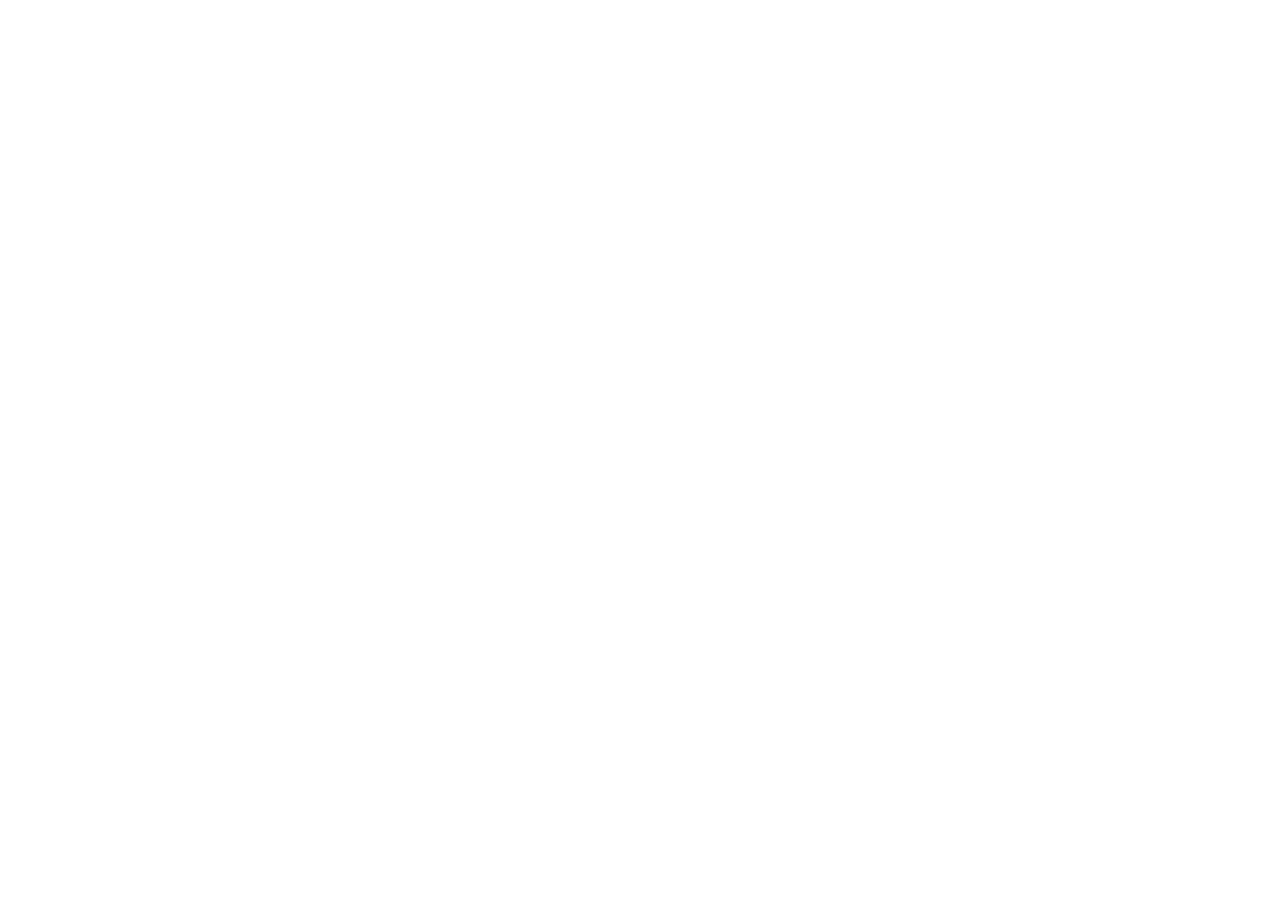
==== contact.html @ 8ea34940 "Initial commit" ====
<!DOCTYPE html>
<html lang="en">
	<head>
		<meta charset="UTF-8" />
		<meta http-equiv="X-UA-Compatible" content="IE=edge" />
		<meta
			name="viewport"
			content="width=device-width, initial-scale=1.0"
		/>
		<title>Document</title>
	</head>
	<body></body>
</html>
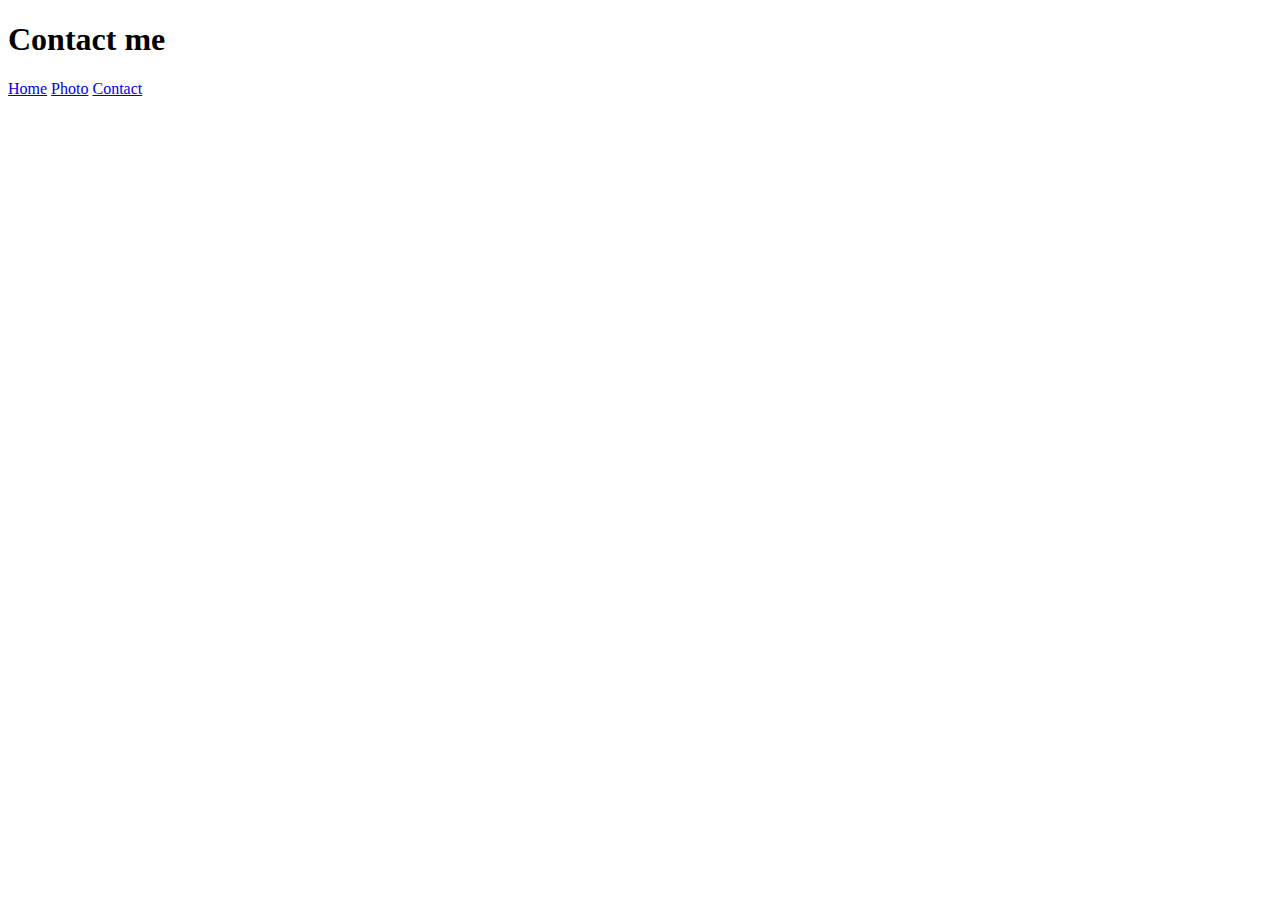
==== commit 5a04eb34: "Built skeleton of pages, added image to photo page, and added connecting links" ====
--- a/contact.html
+++ b/contact.html
@@ -7,7 +7,12 @@
 			name="viewport"
 			content="width=device-width, initial-scale=1.0"
 		/>
-		<title>Document</title>
+		<title>Contact</title>
 	</head>
-	<body></body>
+	<body>
+		<h1>Contact me</h1>
+		<a href="/index.html">Home</a>
+		<a href="/photo.html">Photo</a>
+		<a href="/contact.html">Contact</a>
+	</body>
 </html>
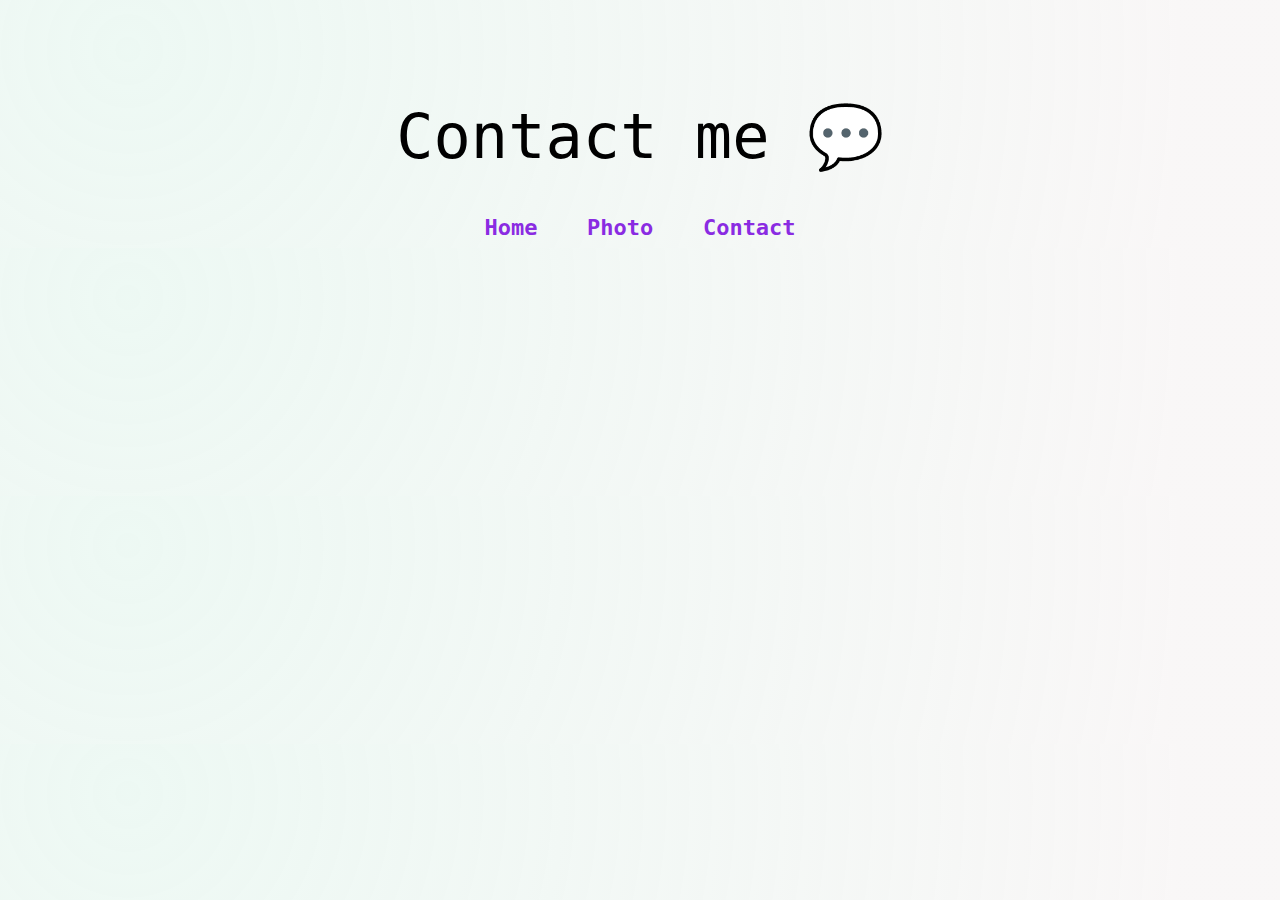
==== commit 0611ce11: "Added styles.css to all pages" ====
--- a/contact.html
+++ b/contact.html
@@ -7,10 +7,15 @@
 			name="viewport"
 			content="width=device-width, initial-scale=1.0"
 		/>
+		<link
+			href="https://fonts.googleapis.com/css2?family=Roboto:ital,wght@0,100;0,300;0,400;0,500;0,700;0,900;1,100;1,300;1,400;1,500;1,700;1,900&display=swap"
+			rel="stylesheet"
+		/>
+		<link rel="stylesheet" href="styles/styles.css" />
 		<title>Contact</title>
 	</head>
 	<body>
-		<h1>Contact me</h1>
+		<h1>Contact me 💬</h1>
 		<a href="/index.html">Home</a>
 		<a href="/photo.html">Photo</a>
 		<a href="/contact.html">Contact</a>
--- a/styles/styles.css
+++ b/styles/styles.css
@@ -0,0 +1,49 @@
+body {
+	text-align: center;
+	background: radial-gradient(
+		circle at 10% 20%,
+		rgba(216, 241, 230, 0.46) 0.1%,
+		rgba(233, 226, 226, 0.28) 90.1%
+	);
+	font-family: "Inconsolata", monospace;
+}
+
+h1 {
+	margin-top: 100px;
+	font-size: 62px;
+	font-weight: 300;
+}
+
+img,
+a {
+	margin: 0 auto;
+	padding: 20px;
+}
+
+a {
+	color: blueviolet;
+	font-size: 22px;
+	font-weight: bold;
+	padding-bottom: 150px;
+	text-decoration: none;
+	transition: all 200ms ease-in-out;
+}
+
+a:hover {
+	color: blue;
+	cursor: pointer;
+	font-size: large;
+}
+
+img {
+	display: block;
+	border: 1px solid blueviolet;
+	border-radius: 6px;
+	margin-bottom: 40px;
+	transition: all 200ms ease-in-out;
+}
+
+img:hover {
+	background: blueviolet;
+	border: 1px solid white;
+}
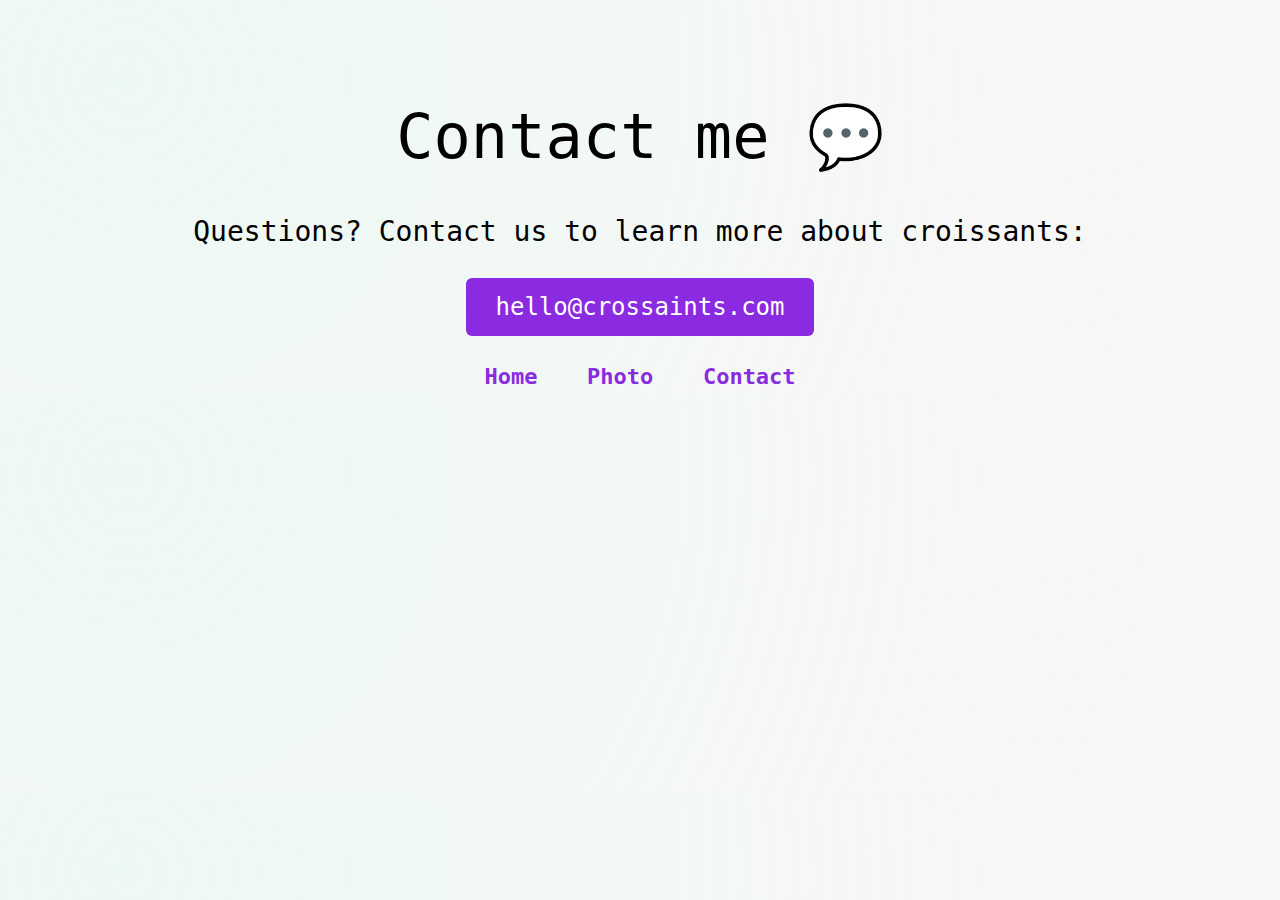
==== commit 80c76ead: "Added contact information" ====
--- a/contact.html
+++ b/contact.html
@@ -2,6 +2,10 @@
 <html lang="en">
 	<head>
 		<meta charset="UTF-8" />
+		<meta
+			name="description"
+			content="This page provides contact information and links to other pages to learn more about croissants."
+		/>
 		<meta http-equiv="X-UA-Compatible" content="IE=edge" />
 		<meta
 			name="viewport"
@@ -12,10 +16,16 @@
 			rel="stylesheet"
 		/>
 		<link rel="stylesheet" href="styles/styles.css" />
-		<title>Contact</title>
+		<title>Learn more about croissants: Contact us</title>
 	</head>
 	<body>
 		<h1>Contact me 💬</h1>
+		<h3>
+			Questions? Contact us to learn more about croissants:
+			<a href="mailto:hello@croissants.com" class="email"
+				>hello@crossaints.com</a
+			>
+		</h3>
 		<a href="/index.html">Home</a>
 		<a href="/photo.html">Photo</a>
 		<a href="/contact.html">Contact</a>
--- a/styles/styles.css
+++ b/styles/styles.css
@@ -35,6 +35,22 @@
 	font-size: large;
 }
 
+h3 {
+	font-size: 28px;
+	font-weight: 200;
+}
+
+p, .email {
+	display: block;
+}
+
+p {
+   line-height: 1.5em;
+	margin: 0 auto;
+	max-width: 600px;
+	margin-bottom: 40px;
+}
+
 img {
 	display: block;
 	border: 1px solid blueviolet;
@@ -47,3 +63,14 @@
 	background: blueviolet;
 	border: 1px solid white;
 }
+
+.email {
+   background: blueviolet;
+   color: white;
+   font-size: 24px;
+   font-weight: 200;
+   max-width: fit-content;
+   padding: 15px 30px;
+   border-radius: 6px;
+   margin-top: 30px;
+}
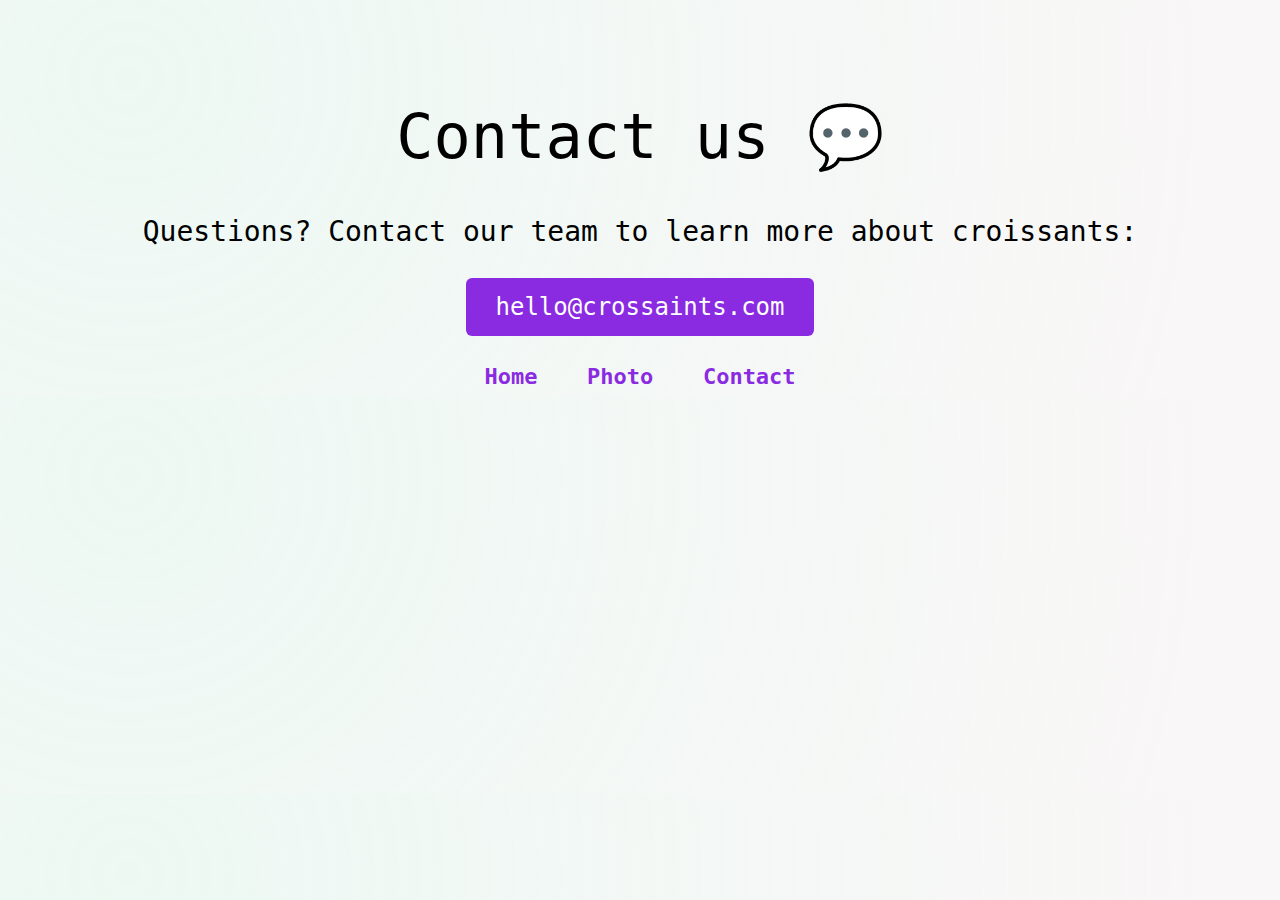
==== commit a15ba3f8: "Fixed typos" ====
--- a/contact.html
+++ b/contact.html
@@ -19,9 +19,10 @@
 		<title>Learn more about croissants: Contact us</title>
 	</head>
 	<body>
-		<h1>Contact me 💬</h1>
+		<h1>Contact us 💬</h1>
 		<h3>
-			Questions? Contact us to learn more about croissants:
+			Questions? Contact our team to learn more about
+			croissants:
 			<a href="mailto:hello@croissants.com" class="email"
 				>hello@crossaints.com</a
 			>
--- a/styles/styles.css
+++ b/styles/styles.css
@@ -40,15 +40,21 @@
 	font-weight: 200;
 }
 
-p, .email {
+p,
+.email {
 	display: block;
 }
 
 p {
-   line-height: 1.5em;
+	line-height: 1.5em;
 	margin: 0 auto;
 	max-width: 600px;
 	margin-bottom: 40px;
+}
+
+span {
+	color: blueviolet;
+	font-weight: 700;
 }
 
 img {
@@ -65,12 +71,12 @@
 }
 
 .email {
-   background: blueviolet;
-   color: white;
-   font-size: 24px;
-   font-weight: 200;
-   max-width: fit-content;
-   padding: 15px 30px;
-   border-radius: 6px;
-   margin-top: 30px;
+	background: blueviolet;
+	color: white;
+	font-size: 24px;
+	font-weight: 200;
+	max-width: fit-content;
+	padding: 15px 30px;
+	border-radius: 6px;
+	margin-top: 30px;
 }
